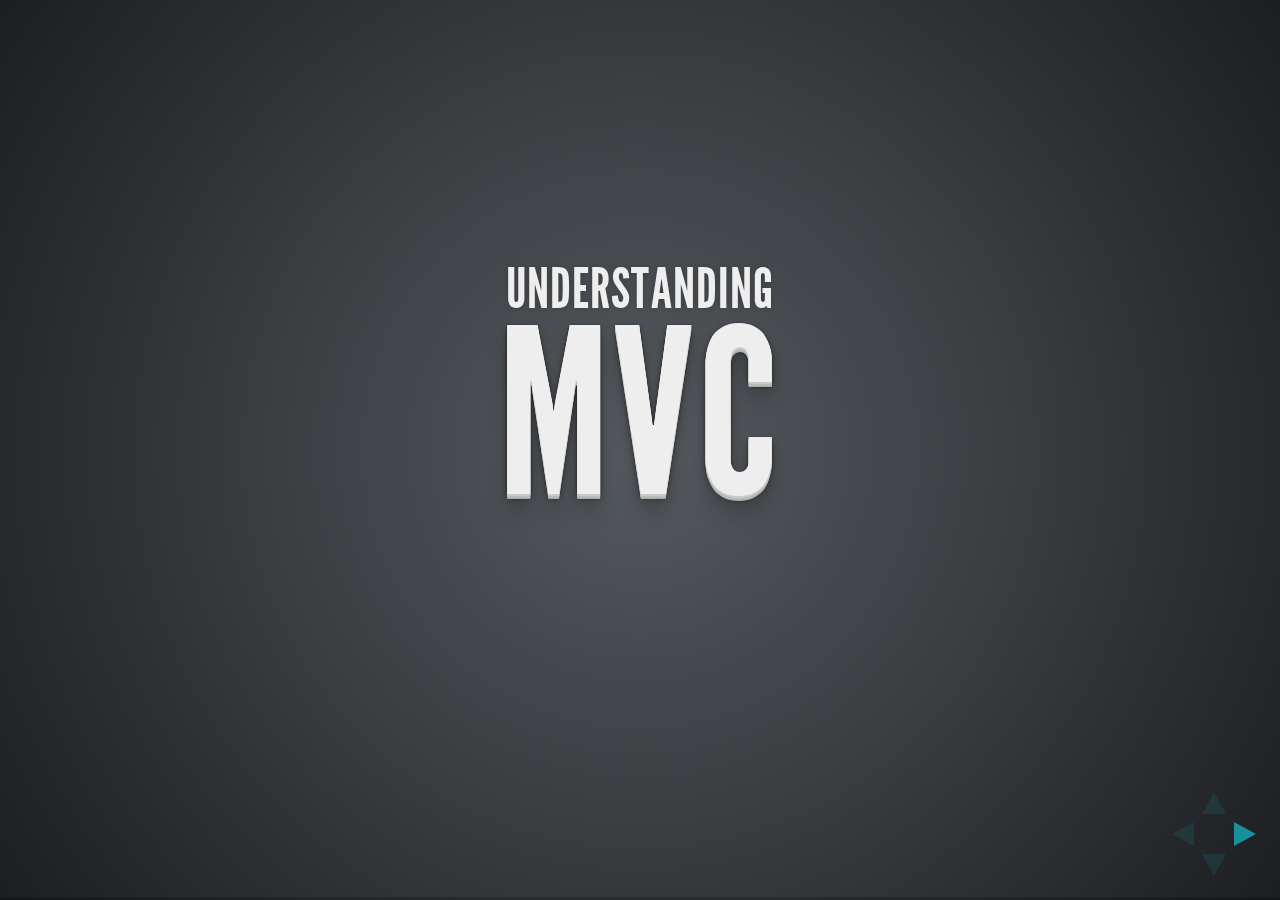
==== index.html @ 0d5c19f6 "adds about another third of the presentation" ====
<!DOCTYPE html><html lang="en"><head><title>Understanding MVC</title><meta name="description" content="A short introduction to MVC in the browser"><meta name="author" content="Aaron Fay"><link rel="stylesheet" href="css/reveal.min.css"><link rel="stylesheet" href="css/theme/default.css" id="theme"><link rel="stylesheet" href="lib/css/zenburn.css"><!-- [if gt IE 9] <!<script src="lib/js/html5shiv.js"></script>--><!-- <![endif]--></head><body><div class="reveal"><div class="slides"><section><h3 style="margin-bottom:0px;">understanding</h3><h1 style="font-size:230px;">MVC</h1><p class="fragment"><small>(or maintaining your sanity while developing full-scale applications in the browser...)</small></p></section><section><h3>@aaronfay</h3><h5>dev manager - strathcom media</h5><p>afay@strathcom.com</p></section><section><h3>background</h3><ul><li>~14 years web dev</li><li>bailed! on php ~2006 for python</li><li>django/backend dev to 2010</li><li>"discovered" javascript</li></ul></section><section><section> <h1>the problem</h1></section><section><b>(potential) employer</b><q style="display:block" class="fragment">So you know javascript?</q><br><b class="fragment">you (or me): </b><q style="display:block" class="fragment">Sure, I know some jQuery...</q></section><section><img src="img/jquery.png"></section><section><img src="img/jobs.png"></section><section><p>We need a jQuery Engineer...</p><p class="fragment"><img src="img/jquery-engineer.png"></p></section><section><h3>to build our new web app!</h3><img src="img/mytube.png"></section><section><p>or worse...</p></section><section><img src="img/facebook.png"></section><section><h4>(12 months later)</h4></section><section><p>-- giant jquery screenshot --</p></section><section> <pre> <code> 
/* bad code example 1 */</code></pre></section><section> <pre> <code> 
/* bad code example 2 */</code></pre></section><section> <pre> <code> 
/* bad code example 3 */</code></pre></section></section><section><section> <h2>We end up with some serious issues</h2><small class="fragment">(for example...)</small></section><section> <h3>managing state on client AND server</h3><pre> <code> 
/* bad code example 1 */</code></pre></section><section> <h3>using the dom to determine view state</h3><pre> <code> 
/* bad code example 2 */</code></pre></section><section> <h3>(gross) rendering html and code snippets on the server side</h3><pre> <code> 
/* bad code example 3 */</code></pre></section></section><section><h1>there has to be </h1><h1>a better way</h1><small class="fragment">(and there is :)</small></section><section><h2>what is</h2><h1 style="font-size:230px">MVC?</h1></section><section><p>it's a "buzz word"</p></section><section><q>that thing you should be using</q></section><section><q>you're not a REAL developer until...</q></section><section><h3>Wikipedia says:</h3><blockquote>... a software architecture that separates the representation of information from the user's interaction with it. The model consists of application data and business rules, and the controller mediates input, converting it to commands for the model or view. A view can be any output representation of data, such as a chart or a diagram. Multiple views of the same data are possible, such as a pie chart for management and a tabular view for accountants code reusability and separation of concerns ...</blockquote></section><section><p>(still confused)</p></section><section><h4>turning to the internet, EVERYONE claims to be it</h4><ul><li>django</li><li>angular</li><li>spine</li><li>knockout</li><li>rails</li><li>catalyst</li><li>robotlegs</li></ul></section><section> <h1>there's more!</h1></section><section><h3 class="fragment">MVC</h3><h3 class="fragment">MVCS</h3><h3 class="fragment">MVP</h3><h3 class="fragment">MVT</h3><h3 class="fragment">MVVM</h3><h3 class="fragment">MVW</h3><h3 class="fragment">MVMS</h3><h3 class="fragment">...</h3></section><section><h2>huh?</h2><img src="img/help-me.jpg"></section><section><h3>what MVC really is</h3><small class="fragment">(clearly)</small><h2 class="fragment">misunderstood</h2></section><section><h3>it really should be called </h3><h1>data state bindings</h1><small class="fragment">(or something like that)</small></section><section><p>a simple example</p><p>(sans framework)</p></section><section><section> <h3>example A</h3></section><section> <p>some tabs using "ul" (a la bootstrap)</p><pre><code class="html"> &lt;ul class="nav nav-tabs">
   &lt;li class="active" id="home-tab">
     &lt;a href="#" class="tab-button" <strong>id="home"</strong>>Home&lt;/a>
   &lt;/li>
   &lt;li id="profile-tab">
     &lt;a href="#" class="tab-button" <strong>id="profile"</strong>>Profile&lt;/a>
   &lt;/li>
   &lt;li id="messages-tab">
     &lt;a href="#" class="tab-button" <strong>id="messages"</strong>>Messages&lt;/a>
   &lt;/li>
 &lt;/ul></code></pre></section><section> <p>le panels to match</p><pre><code class="html"> &lt;div class="tab-content">
   &lt;div class="tab-pane active" <strong>id="home-panel"</strong>>
     &lt;h3>Home&lt;/h3>
   &lt;/div>
   &lt;div class="tab-pane" <strong>id="profile-panel"</strong>>
     &lt;h3>Profile&lt;/h3>
   &lt;/div>
   &lt;div class="tab-pane" <strong>id="messages-panel"</strong>>
     &lt;h3>Messages&lt;/h3>
   &lt;/div>
 &lt;/div></code></pre></section><section> <p>listen for click</p><pre><code class="javascript">$(document).ready(function() {
  <strong>$('.tab-button').on('click', function(event) {</strong>
    /* grab the id of the item we want to activate */
    var id = $(event.target).attr('id');
    /* show the proper tab */
    $('.tab-button').parent('li').removeClass('active');
    $('#' + id + '-tab').addClass('active');
    /* show the proper panel*/
    $('.tab-pane').removeClass('active');
    $('#' + id + '-panel').addClass('active');
    return false;
  <strong>});</strong>
});</code></pre></section><section> <p>find id based on event</p><pre><code class="javascript">$(document).ready(function() {
  $('.tab-button').on('click', function(event) {
    /* grab the id of the item we want to activate */
    <strong>var id = $(event.target).attr('id');</strong>
    /* show the proper tab */
    $('.tab-button').parent('li').removeClass('active');
    $('#' + id + '-tab').addClass('active');
    /* show the proper panel*/
    $('.tab-pane').removeClass('active');
    $('#' + id + '-panel').addClass('active');
    return false;
  })
});</code></pre></section><section> <p>use dom to retrieve and set state</p><pre><code class="javascript"> 
$(document).ready(function() {
  $('.tab-button').on('click', function(event) {
    /* grab the id of the item we want to activate */
    var id = $(event.target).attr('id');
    /* show the proper tab */
    <strong>$('.tab-button').parent('li').removeClass('active');</strong>
    <strong>$('#' + id + '-tab').addClass('active');</strong>
    /* show the proper panel*/
    <strong>$('.tab-pane').removeClass('active');</strong>
    <strong>$('#' + id + '-panel').addClass('active');</strong>
    return false;
  })
});</code></pre></section><section> <h3>using this approach, we have a couple problems:</h3><ul> <li>updating the view directly from user events</li><li>storing view state in the DOM</li><li>what state is the application in?</li><li>can we get directly to a part of the app (eg: refresh)?</li></ul></section></section><section><section> <h2>example b</h2></section><section><h3>this time...</h3><pre><code class="html"> 
 &lt;script src="./js/<strong>jquery.address.js</strong>">&lt;/script>
 </code></pre></section><section><h3>changes to our links</h3><pre><code class="html"> 
 &lt;a href="<strong>#home</strong>" class="tab-button">Home&lt;/a>
 </code></pre></section><section><p>the new code</p><pre><code class="javascript"> 
 $(document).ready(function() {
   /* this time, instead, we're just 
      going to listen for #url change */
   <strong>$.address.change(function(event) {</strong>
     /* events come out like this: "/home" */
     var id = String(event.value).replace('/', '');
     /* show the proper tab  */
     $('.tab-button').parent('li').removeClass('active');
     $('#' + id + '-tab').addClass('active');
     /* show the proper panel */
     $('.tab-pane').removeClass('active');
     $('#' + id + '-panel').addClass('active');
   <strong>});</strong> 
 });</code></pre></section><section> <p>the guts are really the same...</p><pre><code class="javascript"> 
 $(document).ready(function() {
   /* this time, instead, we're just 
      going to listen for #url change */
   $.address.change(function(event) {
     /* events come out like this: "/home" */
     var id = String(event.value).replace('/', '');
     <strong>/* show the proper tab  */
     $('.tab-button').parent('li').removeClass('active');
     $('#' + id + '-tab').addClass('active');
     /* show the proper panel */
     $('.tab-pane').removeClass('active');
     $('#' + id + '-panel').addClass('active');</strong> 
   });
 });</code></pre></section><section><h2>so what's the difference?</h2><h3 class="fragment">we actually have a <strong>model</strong></h3><pre class="fragment"><code> 
 /example-b/<strong>#home</strong>
 </code></pre></section><section><p>so when we want to update the view, </p><h2 class="fragment">we update the <strong>model</strong></h2><p class="fragment">and we <strong>bind</strong> the view to the model state</p><pre class="fragment"><code class="javascript"> 
 $(document).ready(function() {
   /* this time, instead, we're just 
      going to listen for #url change */
   <strong>$.address.change(function(event) {</strong>
     /* events come out like this: "/home" */
     var id = String(event.value).replace('/', '');
     /* show the proper tab  */
     $('.tab-button').parent('li').removeClass('active');
     $('#' + id + '-tab').addClass('active');
     /* show the proper panel */
     $('.tab-pane').removeClass('active');
     $('#' + id + '-panel').addClass('active');
   <strong>});</strong> 
 });</code></pre></section><section><p>so <strong>NOW</strong> it doesn't matter how we update the model </p><small>(deep link or click), </small><br><h3 class="fragment">the view(s) update automatically...</h3><div class="fragment"> <p>this is <strong>REALLY COOL</strong> because the parts of our app</p><h2>no longer care about each other...</h2></div></section><section><p>seems trivial in a simple application, but as your application becomes more and more complex, this starts to get </p><h2>really important</h2></section><section><h1>data state bindings</h1><small class="fragment">(TM)</small></section></section><section><h3>turns out, deep linking actually shows us </h3><h1 style="font-size:230px">mvc</h1></section><section><h1>mvc gotchas</h1><ul><li>doesn't mean you're writing good code</li><li>doesn't mean you're writing modular code</li><li>doesn't mean you're writing testable code</li><li>it's going to get messy (use require/grunt)</li></ul></section></div></div><script src="lib/js/head.min.js"></script><script src="js/reveal.min.js"></script><script type="text/javascript">// Full list of configuration options available here:
// https://github.com/hakimel/reveal.js#configuration
Reveal.initialize({
  controls: true,
  progress: true,
  history: true,
  center: true,
  
  theme: Reveal.getQueryHash().theme, // available themes are in /css/theme
  transition: Reveal.getQueryHash().transition || 'default', // default/cube/page/concave/zoom/linear/none
  
  // Optional libraries used to extend on reveal.js
  dependencies: [
    { src: 'lib/js/classList.js', condition: function() { return !document.body.classList; } },
    { src: 'plugin/markdown/showdown.js', condition: function() { return !!document.querySelector( '[data-markdown]' ); } },
    { src: 'plugin/markdown/markdown.js', condition: function() { return !!document.querySelector( '[data-markdown]' ); } },
    { src: 'plugin/highlight/highlight.js', async: true, callback: function() { hljs.initHighlightingOnLoad(); } },
    { src: 'plugin/zoom-js/zoom.js', async: true, condition: function() { return !!document.body.classList; } },
    { src: 'plugin/notes/notes.js', async: true, condition: function() { return !!document.body.classList; } }
    // { src: 'plugin/remotes/remotes.js', async: true, condition: function() { return !!document.body.classList; } }
  ]
});</script></body></html>
---- css/theme/default.css ----
@import url(http://fonts.googleapis.com/css?family=Lato:400,700,400italic,700italic);
/**
 * Default theme for reveal.js.
 * 
 * Copyright (C) 2011-2012 Hakim El Hattab, http://hakim.se
 */
@font-face {
  font-family: 'League Gothic';
  src: url("../../lib/font/league_gothic-webfont.eot");
  src: url("../../lib/font/league_gothic-webfont.eot?#iefix") format("embedded-opentype"), url("../../lib/font/league_gothic-webfont.woff") format("woff"), url("../../lib/font/league_gothic-webfont.ttf") format("truetype"), url("../../lib/font/league_gothic-webfont.svg#LeagueGothicRegular") format("svg");
  font-weight: normal;
  font-style: normal;
}

/*********************************************
 * GLOBAL STYLES
 *********************************************/
body {
  background: #1c1e20;
  background: -moz-radial-gradient(center, circle cover, #555a5f 0%, #1c1e20 100%);
  background: -webkit-gradient(radial, center center, 0px, center center, 100%, color-stop(0%, #555a5f), color-stop(100%, #1c1e20));
  background: -webkit-radial-gradient(center, circle cover, #555a5f 0%, #1c1e20 100%);
  background: -o-radial-gradient(center, circle cover, #555a5f 0%, #1c1e20 100%);
  background: -ms-radial-gradient(center, circle cover, #555a5f 0%, #1c1e20 100%);
  background: radial-gradient(center, circle cover, #555a5f 0%, #1c1e20 100%);
  background-color: #2b2b2b;
}

.reveal {
  font-family: "Lato", Times, "Times New Roman", serif;
  font-size: 36px;
  font-weight: 200;
  letter-spacing: -0.02em;
  color: #eeeeee;
}

::selection {
  color: white;
  background: #ff5e99;
  text-shadow: none;
}

/*********************************************
 * HEADERS
 *********************************************/
.reveal h1,
.reveal h2,
.reveal h3,
.reveal h4,
.reveal h5,
.reveal h6 {
  margin: 0 0 20px 0;
  color: #eeeeee;
  font-family: "League Gothic", Impact, sans-serif;
  line-height: 0.9em;
  letter-spacing: 0.02em;
  text-transform: uppercase;
  text-shadow: 0px 0px 6px rgba(0, 0, 0, 0.2);
}

.reveal h1 {
  text-shadow: 0 1px 0 #cccccc, 0 2px 0 #c9c9c9, 0 3px 0 #bbbbbb, 0 4px 0 #b9b9b9, 0 5px 0 #aaaaaa, 0 6px 1px rgba(0, 0, 0, 0.1), 0 0 5px rgba(0, 0, 0, 0.1), 0 1px 3px rgba(0, 0, 0, 0.3), 0 3px 5px rgba(0, 0, 0, 0.2), 0 5px 10px rgba(0, 0, 0, 0.25), 0 20px 20px rgba(0, 0, 0, 0.15);
}

/*********************************************
 * LINKS
 *********************************************/
.reveal a:not(.image) {
  color: #13daec;
  text-decoration: none;
  -webkit-transition: color .15s ease;
  -moz-transition: color .15s ease;
  -ms-transition: color .15s ease;
  -o-transition: color .15s ease;
  transition: color .15s ease;
}

.reveal a:not(.image):hover {
  color: #71e9f4;
  text-shadow: none;
  border: none;
}

.reveal .roll span:after {
  color: #fff;
  background: #0d99a5;
}

/*********************************************
 * IMAGES
 *********************************************/
.reveal section img {
  margin: 15px 0px;
  background: rgba(255, 255, 255, 0.12);
  border: 4px solid #eeeeee;
  box-shadow: 0 0 10px rgba(0, 0, 0, 0.15);
  -webkit-transition: all .2s linear;
  -moz-transition: all .2s linear;
  -ms-transition: all .2s linear;
  -o-transition: all .2s linear;
  transition: all .2s linear;
}

.reveal a:hover img {
  background: rgba(255, 255, 255, 0.2);
  border-color: #13daec;
  box-shadow: 0 0 20px rgba(0, 0, 0, 0.55);
}

/*********************************************
 * NAVIGATION CONTROLS
 *********************************************/
.reveal .controls div.navigate-left,
.reveal .controls div.navigate-left.enabled {
  border-right-color: #13daec;
}

.reveal .controls div.navigate-right,
.reveal .controls div.navigate-right.enabled {
  border-left-color: #13daec;
}

.reveal .controls div.navigate-up,
.reveal .controls div.navigate-up.enabled {
  border-bottom-color: #13daec;
}

.reveal .controls div.navigate-down,
.reveal .controls div.navigate-down.enabled {
  border-top-color: #13daec;
}

.reveal .controls div.navigate-left.enabled:hover {
  border-right-color: #71e9f4;
}

.reveal .controls div.navigate-right.enabled:hover {
  border-left-color: #71e9f4;
}

.reveal .controls div.navigate-up.enabled:hover {
  border-bottom-color: #71e9f4;
}

.reveal .controls div.navigate-down.enabled:hover {
  border-top-color: #71e9f4;
}

/*********************************************
 * PROGRESS BAR
 *********************************************/
.reveal .progress {
  background: rgba(0, 0, 0, 0.2);
}

.reveal .progress span {
  background: #13daec;
  -webkit-transition: width 800ms cubic-bezier(0.26, 0.86, 0.44, 0.985);
  -moz-transition: width 800ms cubic-bezier(0.26, 0.86, 0.44, 0.985);
  -ms-transition: width 800ms cubic-bezier(0.26, 0.86, 0.44, 0.985);
  -o-transition: width 800ms cubic-bezier(0.26, 0.86, 0.44, 0.985);
  transition: width 800ms cubic-bezier(0.26, 0.86, 0.44, 0.985);
}
---- lib/css/zenburn.css ----
/*

Zenburn style from voldmar.ru (c) Vladimir Epifanov <voldmar@voldmar.ru>
based on dark.css by Ivan Sagalaev

*/

pre code {
  display: block; padding: 0.5em;
  background: #3F3F3F;
  color: #DCDCDC;
}

pre .keyword,
pre .tag,
pre .django .tag,
pre .django .keyword,
pre .css .class,
pre .css .id,
pre .lisp .title {
  color: #E3CEAB;
}

pre .django .template_tag,
pre .django .variable,
pre .django .filter .argument {
  color: #DCDCDC;
}

pre .number,
pre .date {
  color: #8CD0D3;
}

pre .dos .envvar,
pre .dos .stream,
pre .variable,
pre .apache .sqbracket {
  color: #EFDCBC;
}

pre .dos .flow,
pre .diff .change,
pre .python .exception,
pre .python .built_in,
pre .literal,
pre .tex .special {
  color: #EFEFAF;
}

pre .diff .chunk,
pre .ruby .subst {
  color: #8F8F8F;
}

pre .dos .keyword,
pre .python .decorator,
pre .class .title,
pre .haskell .label,
pre .function .title,
pre .ini .title,
pre .diff .header,
pre .ruby .class .parent,
pre .apache .tag,
pre .nginx .built_in,
pre .tex .command,
pre .input_number {
    color: #efef8f;
}

pre .dos .winutils,
pre .ruby .symbol,
pre .ruby .symbol .string,
pre .ruby .symbol .keyword,
pre .ruby .symbol .keymethods,
pre .ruby .string,
pre .ruby .instancevar {
  color: #DCA3A3;
}

pre .diff .deletion,
pre .string,
pre .tag .value,
pre .preprocessor,
pre .built_in,
pre .sql .aggregate,
pre .javadoc,
pre .smalltalk .class,
pre .smalltalk .localvars,
pre .smalltalk .array,
pre .css .rules .value,
pre .attr_selector,
pre .pseudo,
pre .apache .cbracket,
pre .tex .formula {
  color: #CC9393;
}

pre .shebang,
pre .diff .addition,
pre .comment,
pre .java .annotation,
pre .template_comment,
pre .pi,
pre .doctype {
  color: #7F9F7F;
}

pre .xml .css,
pre .xml .javascript,
pre .xml .vbscript,
pre .tex .formula {
  opacity: 0.5;
}
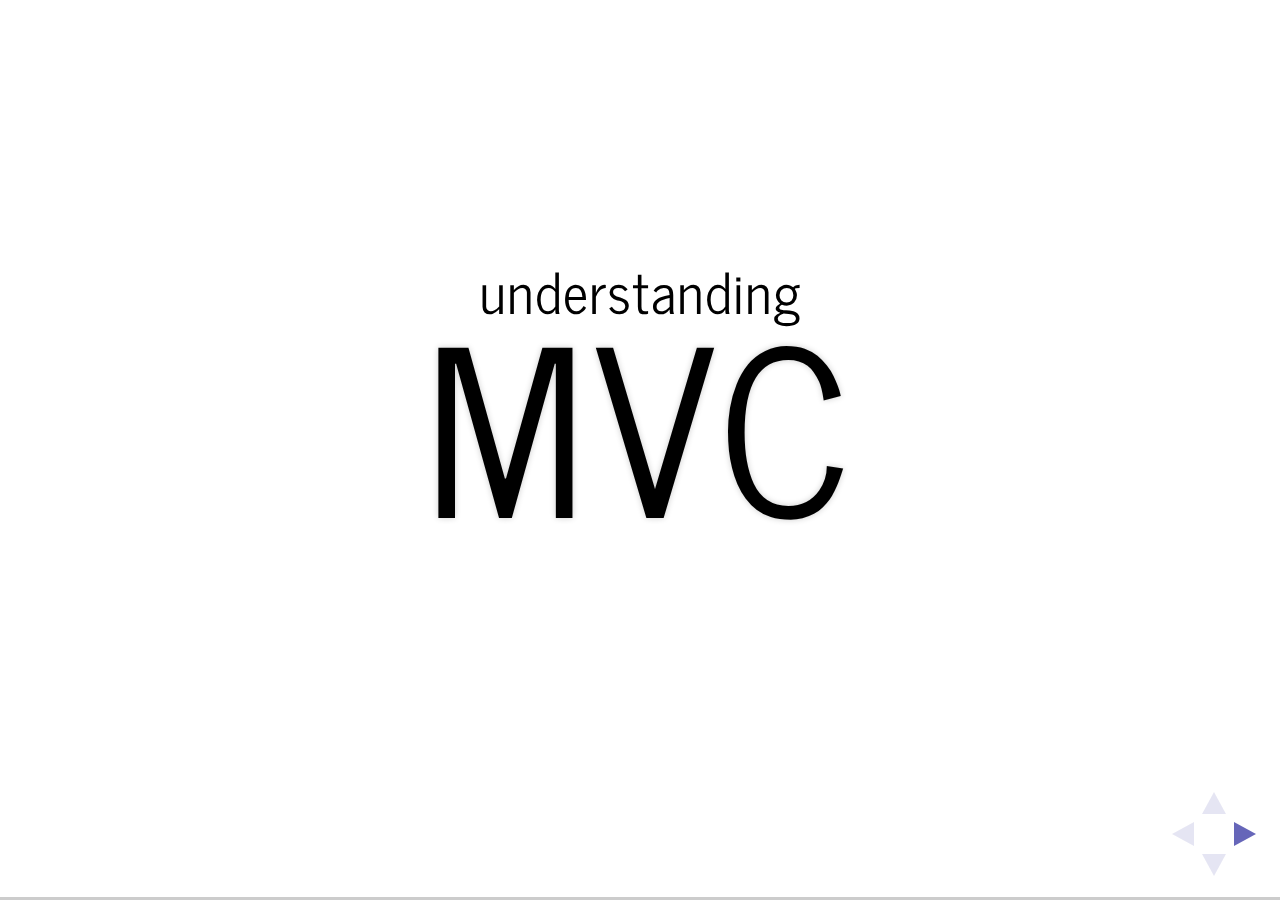
==== commit 672dac4f: "changes theme to lighter for projection, updates flow of talk for clarity" ====
--- a/index.html
+++ b/index.html
@@ -1,10 +1,42 @@
-<!DOCTYPE html><html lang="en"><head><title>Understanding MVC</title><meta name="description" content="A short introduction to MVC in the browser"><meta name="author" content="Aaron Fay"><link rel="stylesheet" href="css/reveal.min.css"><link rel="stylesheet" href="css/theme/default.css" id="theme"><link rel="stylesheet" href="lib/css/zenburn.css"><!-- [if gt IE 9] <!<script src="lib/js/html5shiv.js"></script>--><!-- <![endif]--></head><body><div class="reveal"><div class="slides"><section><h3 style="margin-bottom:0px;">understanding</h3><h1 style="font-size:230px;">MVC</h1><p class="fragment"><small>(or maintaining your sanity while developing full-scale applications in the browser...)</small></p></section><section><h3>@aaronfay</h3><h5>dev manager - strathcom media</h5><p>afay@strathcom.com</p></section><section><h3>background</h3><ul><li>~14 years web dev</li><li>bailed! on php ~2006 for python</li><li>django/backend dev to 2010</li><li>"discovered" javascript</li></ul></section><section><section> <h1>the problem</h1></section><section><b>(potential) employer</b><q style="display:block" class="fragment">So you know javascript?</q><br><b class="fragment">you (or me): </b><q style="display:block" class="fragment">Sure, I know some jQuery...</q></section><section><img src="img/jquery.png"></section><section><img src="img/jobs.png"></section><section><p>We need a jQuery Engineer...</p><p class="fragment"><img src="img/jquery-engineer.png"></p></section><section><h3>to build our new web app!</h3><img src="img/mytube.png"></section><section><p>or worse...</p></section><section><img src="img/facebook.png"></section><section><h4>(12 months later)</h4></section><section><p>-- giant jquery screenshot --</p></section><section> <pre> <code> 
-/* bad code example 1 */</code></pre></section><section> <pre> <code> 
-/* bad code example 2 */</code></pre></section><section> <pre> <code> 
-/* bad code example 3 */</code></pre></section></section><section><section> <h2>We end up with some serious issues</h2><small class="fragment">(for example...)</small></section><section> <h3>managing state on client AND server</h3><pre> <code> 
-/* bad code example 1 */</code></pre></section><section> <h3>using the dom to determine view state</h3><pre> <code> 
-/* bad code example 2 */</code></pre></section><section> <h3>(gross) rendering html and code snippets on the server side</h3><pre> <code> 
-/* bad code example 3 */</code></pre></section></section><section><h1>there has to be </h1><h1>a better way</h1><small class="fragment">(and there is :)</small></section><section><h2>what is</h2><h1 style="font-size:230px">MVC?</h1></section><section><p>it's a "buzz word"</p></section><section><q>that thing you should be using</q></section><section><q>you're not a REAL developer until...</q></section><section><h3>Wikipedia says:</h3><blockquote>... a software architecture that separates the representation of information from the user's interaction with it. The model consists of application data and business rules, and the controller mediates input, converting it to commands for the model or view. A view can be any output representation of data, such as a chart or a diagram. Multiple views of the same data are possible, such as a pie chart for management and a tabular view for accountants code reusability and separation of concerns ...</blockquote></section><section><p>(still confused)</p></section><section><h4>turning to the internet, EVERYONE claims to be it</h4><ul><li>django</li><li>angular</li><li>spine</li><li>knockout</li><li>rails</li><li>catalyst</li><li>robotlegs</li></ul></section><section> <h1>there's more!</h1></section><section><h3 class="fragment">MVC</h3><h3 class="fragment">MVCS</h3><h3 class="fragment">MVP</h3><h3 class="fragment">MVT</h3><h3 class="fragment">MVVM</h3><h3 class="fragment">MVW</h3><h3 class="fragment">MVMS</h3><h3 class="fragment">...</h3></section><section><h2>huh?</h2><img src="img/help-me.jpg"></section><section><h3>what MVC really is</h3><small class="fragment">(clearly)</small><h2 class="fragment">misunderstood</h2></section><section><h3>it really should be called </h3><h1>data state bindings</h1><small class="fragment">(or something like that)</small></section><section><p>a simple example</p><p>(sans framework)</p></section><section><section> <h3>example A</h3></section><section> <p>some tabs using "ul" (a la bootstrap)</p><pre><code class="html"> &lt;ul class="nav nav-tabs">
+<!DOCTYPE html><html lang="en"><head><title>Understanding MVC</title><meta name="description" content="A short introduction to MVC in the browser"><meta name="author" content="Aaron Fay"><link rel="stylesheet" href="css/reveal.min.css"><link rel="stylesheet" href="css/theme/simple.css" id="theme"><link rel="stylesheet" href="lib/css/github.css"><!-- [if gt IE 9] <!<script src="lib/js/html5shiv.js"></script>--><!-- <![endif]--></head><body><div class="reveal"><div class="slides"><section><h3 style="margin-bottom:0px;">understanding</h3><h1 style="font-size:230px;">MVC</h1><p class="fragment"><small>(or maintaining your sanity while developing full-scale applications in the browser...)</small></p></section><section><h3>@aaronfay</h3><h5>dev manager - strathcom media</h5><p>afay@strathcom.com</p><a>https://github.com/aaronfay/mvc-slides</a></section><section><h3>background</h3><ul><li>~15 years web dev</li><li>bailed! on php ~2006 for python</li><li>django/backend dev to 2010</li><li>"discovered" javascript</li></ul></section><section><section> <h1>the problem</h1></section><section><b>(potential) employer</b><q style="display:block" class="fragment">So you know javascript?</q><br><b class="fragment">you (or me): </b><q style="display:block" class="fragment">Sure, I know some jQuery...</q></section><section><h2>we want this!</h2><img src="img/mytube.png"></section><section><p>or worse...</p></section><section><img src="img/facebook.png"></section><section><p>We need a jQuery Engineer...</p><p class="fragment"><img src="img/jquery-engineer.png"></p></section><section><img src="img/jquery.png"></section><section><img src="img/jobs.png"></section><section><h4>(12 months later)</h4></section><section><h1>warning</h1><h3>production code ahead</h3><small class="fragment">(incriminating domain names and characteristics have been removed to protect the guilty...)</small></section></section><section><section> <h2>We end up with some serious issues</h2><small class="fragment">(for example...)</small></section><section> <h3>managing state on client AND server</h3><pre><code class="javascript"> ...
+ $('.checkthismenu').addClass('loading');
+ progress_update('.nav_tree .page-item-2379'); 
+ <b>$('.checkthismenu').submit(function(){</b>
+   var theID = $(this).find('input').val();
+   $('#checkthis-' + theID).addClass('loading');
+   $('#checkthismenu-' + theID).addClass('loading');
+   //$('.checkthismenu').addClass('loading');
+   $('.checkthismenu').find('input').attr('disabled', true);
+ ...</code></pre></section><section> <h3>using the dom to determine application state</h3><pre><code class="javascript"> ...
+ <b>if ($($nav + ' ul li').hasClass("page_parent"))</b>
+   $($nav + ' .page_parent ul').addClass("displayMe"); 
+ <b>if ($($nav + ' ul li').hasClass("page_ancestor"))</b>
+   $($nav + ' .page_ancestor').parent().addClass("displayMe"); 
+ //Hide the submenus
+ $($nav + ' ul li ul ').hide();
+ $($nav + ' ul li.page_item ul ').show();
+ $($nav + ' ul li.page_item ul ').parent().addClass("opened");
+ $('.displayMe').show();
+ $('.displayMe').parent().addClass("opened");
+ //Add a class to the parent li IF it has sub UL's
+ $($nav + " ul li:has(ul)").addClass("theParent");
+ //Da henchman
+ $($nav + " ul li ul li:has(a)").addClass("theChild");
+ ...</code></pre></section><section> <h3>other ... gross ... things</h3><pre><code class="html"> <b>&lt;a href="#" onclick="</b>
+ var aidObj = window.currentAction; 
+ max = Number(aidObj.meta.action_value_max);
+ var incr = Number(aidObj.meta.action_value_increment[0]);
+ var aid = aidObj.id; 
+ var current = Number(aidObj.amount());
+ if(current+incr>max){
+   aidObj.amount(max);
+ }else{
+   aidObj.on(true);
+   aidObj.amount(current+incr);
+ }
+ $('#popupmodalcontent .action_value').select();
+ return false;
+ <b>"></b>&lt;img id="popupmodalup" src="/images/actionpanearrowup.png" width="23" height="17" title="">&lt;/a></code></pre></section></section><section><h1>there has to be </h1><h1>a better way</h1><small class="fragment">(and there is :)</small></section><section><h2>what is</h2><h1 style="font-size:230px">MVC?</h1></section><section><p>it's a "buzz word"</p></section><section><q>that thing you should be using</q></section><section><q>you're not a REAL developer until...</q></section><section><h3>Wikipedia says:</h3><blockquote>... a software architecture that separates the representation of information from the user's interaction with it. The model consists of application data and business rules, and the controller mediates input, converting it to commands for the model or view. A view can be any output representation of data, such as a chart or a diagram. Multiple views of the same data are possible, such as a pie chart for management and a tabular view for accountants code reusability and separation of concerns ...</blockquote></section><section><p>(still confused)</p></section><section><h4>turning to the internet, EVERYONE claims to be it</h4><ul><li>django</li><li>angular</li><li>spine</li><li>knockout</li><li>rails</li><li>catalyst</li><li>robotlegs</li><li>...</li></ul></section><section> <h1>there's more!</h1></section><section><h3 class="fragment">MVC</h3><h3 class="fragment">MVCS</h3><h3 class="fragment">MVP</h3><h3 class="fragment">MVT</h3><h3 class="fragment">MVVM</h3><h3 class="fragment">MVW</h3><h3 class="fragment">MVMS</h3><h3 class="fragment">MV*</h3><h3 class="fragment">...</h3></section><section><h2>huh?</h2><img src="img/help-me.jpg"></section><section><h3>what MVC really is</h3><small class="fragment">(clearly)</small><h2 class="fragment">misunderstood</h2></section><section><h3>it really should be called </h3><h1>data state bindings</h1><small class="fragment">(or something like that)</small></section><section><p>a simple example</p><p>(sans framework)</p></section><section><section> <h3>example A</h3></section><section> <p>some tabs using "ul" (a la bootstrap)</p><pre><code class="html"> &lt;ul class="nav nav-tabs">
    &lt;li class="active" id="home-tab">
      &lt;a href="#" class="tab-button" <strong>id="home"</strong>>Home&lt;/a>
    &lt;/li>
@@ -95,7 +127,7 @@
    });
  });</code></pre></section><section><h2>so what's the difference?</h2><h3 class="fragment">we actually have a <strong>model</strong></h3><pre class="fragment"><code> 
  /example-b/<strong>#home</strong>
- </code></pre></section><section><p>so when we want to update the view, </p><h2 class="fragment">we update the <strong>model</strong></h2><p class="fragment">and we <strong>bind</strong> the view to the model state</p><pre class="fragment"><code class="javascript"> 
+ </code></pre></section><section><h2>model</h2><div class="fragment"> <p>&darr; </p><h2>controller</h2></div><div class="fragment"><p>&darr;</p><h2>view</h2></div></section><section><h2>(model) #hashtag </h2><div class="fragment"> <p>&darr; </p><h2>(controller) browser/history </h2></div><div class="fragment"><p>&darr;</p><h2>(view) html </h2></div></section><section><p>so when we want to update the view, </p><h2 class="fragment">we update the <strong>model</strong></h2><p class="fragment">and we <strong>bind</strong> the view to the model state</p><pre class="fragment"><code class="javascript"> 
  $(document).ready(function() {
    /* this time, instead, we're just 
       going to listen for #url change */
@@ -109,7 +141,78 @@
      $('.tab-pane').removeClass('active');
      $('#' + id + '-panel').addClass('active');
    <strong>});</strong> 
- });</code></pre></section><section><p>so <strong>NOW</strong> it doesn't matter how we update the model </p><small>(deep link or click), </small><br><h3 class="fragment">the view(s) update automatically...</h3><div class="fragment"> <p>this is <strong>REALLY COOL</strong> because the parts of our app</p><h2>no longer care about each other...</h2></div></section><section><p>seems trivial in a simple application, but as your application becomes more and more complex, this starts to get </p><h2>really important</h2></section><section><h1>data state bindings</h1><small class="fragment">(TM)</small></section></section><section><h3>turns out, deep linking actually shows us </h3><h1 style="font-size:230px">mvc</h1></section><section><h1>mvc gotchas</h1><ul><li>doesn't mean you're writing good code</li><li>doesn't mean you're writing modular code</li><li>doesn't mean you're writing testable code</li><li>it's going to get messy (use require/grunt)</li></ul></section></div></div><script src="lib/js/head.min.js"></script><script src="js/reveal.min.js"></script><script type="text/javascript">// Full list of configuration options available here:
+ });</code></pre></section><section><p>so <strong>NOW</strong> it doesn't matter how we update the model </p><small>(deep link or click), </small><br><h3 class="fragment">the view(s) update automatically...</h3><div class="fragment"> <p>this is <strong>REALLY COOL</strong> because the parts of our app</p><h2>no longer care about each other...</h2></div></section><section><p>seems trivial in a simple application, but as your application becomes more and more complex, this starts to get </p><h2>really important</h2></section><section><h1>data state bindings</h1><small class="fragment">(TM)</small></section></section><section><section> <h2>some fun...</h2><h1>knockout.js</h1></section><section><h2><a href="http://knockoutjs.org">http://knockoutjs.org</a></h2></section><section> <h1>MVVM</h1><p class="fragment">MODEL VIEW VIEWMODEL </p></section><section><h2>observables</h2><pre><code class="javascript">var viewModel = {
+  firstName = <b>ko.observable('John')</b>,
+  lastName = <b>ko.observable('Smith')</b>
+};
+ko.applyBindings(viewModel);</code></pre></section><section><h2>declarative bindings</h2><pre><code class="html"> &lt;ul>
+   &lt;li <b>data-bind="text: firstName"</b>>&lt;/li>
+   &lt;li <b>data-bind="text: lastName"</b>>&lt;/li>
+ &lt;/ul></code></pre><p class="fragment">cool thing is, that's all you need</p></section><section> <h3>dead simple event handling</h3><pre><code class="html">&lt;button <b>data-bind="click: doSomething"</b>>Press me&lt;/button></code></pre><pre><code class="javascript">viewModel.doSomething = function () {
+  // <b>scope here is viewModel</b>
+  console.log(this.firstName()); // John
+}</code></pre></section><section><h3>nested observables, computed bindings</h3><pre><code class="javascript">function Person(dat) {
+  this.firstName = <b>ko.observable(dat.firstName);</b>
+  this.lastName = <b>ko.observable(dat.lastName);</b>
+  this.staff = <b>ko.observable(dat.staff || false);</b>
+  // computed
+  <b>this.fullName = ko.computed(function () {
+    return this.firstName() + ' ' + this.lastName();
+  }, this);</b>
+}</code></pre></section><section><h3>observable arrays</h3><pre><code class="javascript">viewModel = {
+  people = <b>ko.observableArray</b>([
+    new Person({firstName: 'John', lastName: 'Smith'}),
+    new Person({firstName: 'Sue', lastName: 'Queue', staff: true})
+  ])
+};
+ko.applyBindings(viewModel);</code></pre></section><section><h3>templates</h3><pre><code class="html">&lt;div data-bind="<b>foreach: people</b>">
+  &lt;h2 data-bind="<b>text: fullName</b>">&lt;/h2>
+  &lt;div data-bind="<b>if: staff</b>">
+    &lt;a href="#" data-bind="<b>click: staffOnlyAction</b>">Click me&lt;/a>
+  &lt;/div>
+&lt;/div></code></pre><pre><code class="javascript">function Person(dat) {
+  ...
+  this.staffOnlyAction = function () {
+    /* scope is Person */
+  }
+}</code></pre></section><section><h3>detached templates</h3><pre><code class="html">&lt;div data-bind="template: {name: myTemplate, foreach: people}">
+&lt;/div></code></pre><pre><code class="html">&lt;script type="text/html" id="myTemplate">
+ &lt;-- template content here -->
+&lt;/script></code></pre></section><section><h2>lots of other features</h2><a href="http://knockoutjs.com">http://knockoutjs.com/</a></section></section><section><section> <h1>so...</h1><h4>let's wire this in</h4></section><section> <h3>the viewModel</h3><pre><code class="javascript"> $(document).ready(function() {
+   
+   /* the viewModel */
+   <b>var viewModel = {
+     tabState: ko.observable('/home')
+   }
+   ko.applyBindings(viewModel);</b>
+ 
+   /* listen for #url change */
+   $.address.change(function(event) { 
+     var id = String(event.value);
+     <b>viewModel.tabState(id);</b>
+   }); 
+   
+ });</code></pre></section><section> <h3>the bindings</h3><pre><code class="html"> &lt;ul class="nav nav-tabs">
+   &lt;li <b>data-bind="css: {active: tabState() == '/home'}"</b>>
+     &lt;a href="#home">Home&lt;/a>
+   &lt;/li>
+   &lt;li <b>data-bind="css: {active: tabState() == '/profile'}"</b>>
+     &lt;a href="#profile">Profile&lt;/a>
+   &lt;/li>
+   &lt;li <b>data-bind="css: {active: tabState() == '/messages'}"</b>>
+     &lt;a href="#messages">Messages&lt;/a>
+   &lt;/li>
+ &lt;/ul></code></pre></section><section> <h3>the bindings</h3><pre><code class="html"> &ltdiv class="tab-content">
+   &ltdiv class="tab-pane" 
+        <b>data-bind="css: {active: tabState() == '/home'}"</b>>
+   ...&lt/div>
+   &ltdiv class="tab-pane" 
+        <b>data-bind="css: {active: tabState() == '/profile'}"</b>>
+   ...&lt/div>
+   &ltdiv class="tab-pane" 
+        <b>data-bind="css: {active: tabState() == '/messages'}"</b>>
+   ...&lt/div>
+ &lt/div></code></pre></section></section><section><section><h1>some thoughts</h1></section><section><p>the app doesn't have to be </p><h1 style="font-size:200px">huge</h1><p>to use a framework</p><p>and you'll add more later anyway</p></section><section><h3>just because you use it ...</h3><ul><li class="fragment">doesn't mean you're writing good code</li><li class="fragment">doesn't mean you're writing modular code</li><li class="fragment">doesn't mean you're writing testable code</li><li class="fragment">it's going to get messy (use require/grunt)</li></ul></section></section><section><h3>don't just do what I tell you</h3><h1> <a href="http://addyosmani.github.com/todomvc/">todomvc</a></h1><p>(choose your own adventure...)</p></section><section><h2>(fin)</h2></section></div></div><script src="lib/js/head.min.js"></script><script src="js/reveal.min.js"></script><script type="text/javascript">// Full list of configuration options available here:
 // https://github.com/hakimel/reveal.js#configuration
 Reveal.initialize({
   controls: true,
--- a/css/theme/simple.css
+++ b/css/theme/simple.css
@@ -0,0 +1,152 @@
+@import url(http://fonts.googleapis.com/css?family=News+Cycle:400,700);
+@import url(http://fonts.googleapis.com/css?family=Lato:400,700,400italic,700italic);
+/**
+ * A simple theme for reveal.js presentations, similar 
+ * to the default theme. The accent color is darkblue.
+ * 
+ * This theme is Copyright (C) 2012 Owen Versteeg, https://github.com/StereotypicalApps. It is MIT licensed.
+ * reveal.js is Copyright (C) 2011-2012 Hakim El Hattab, http://hakim.se
+ */
+/*********************************************
+ * GLOBAL STYLES
+ *********************************************/
+body {
+  background: white;
+  background-color: white;
+}
+
+.reveal {
+  font-family: "Lato", Times, "Times New Roman", serif;
+  font-size: 36px;
+  font-weight: 200;
+  letter-spacing: -0.02em;
+  color: black;
+}
+
+::selection {
+  color: white;
+  background: rgba(0, 0, 0, 0.99);
+  text-shadow: none;
+}
+
+/*********************************************
+ * HEADERS
+ *********************************************/
+.reveal h1,
+.reveal h2,
+.reveal h3,
+.reveal h4,
+.reveal h5,
+.reveal h6 {
+  margin: 0 0 20px 0;
+  color: black;
+  font-family: "News Cycle", Impact, sans-serif;
+  line-height: 0.9em;
+  letter-spacing: 0.02em;
+  text-transform: none;
+  text-shadow: none;
+}
+
+.reveal h1 {
+  text-shadow: 0px 0px 6px rgba(0, 0, 0, 0.2);
+}
+
+/*********************************************
+ * LINKS
+ *********************************************/
+.reveal a:not(.image) {
+  color: darkblue;
+  text-decoration: none;
+  -webkit-transition: color .15s ease;
+  -moz-transition: color .15s ease;
+  -ms-transition: color .15s ease;
+  -o-transition: color .15s ease;
+  transition: color .15s ease;
+}
+
+.reveal a:not(.image):hover {
+  color: #0000f1;
+  text-shadow: none;
+  border: none;
+}
+
+.reveal .roll span:after {
+  color: #fff;
+  background: #00003f;
+}
+
+/*********************************************
+ * IMAGES
+ *********************************************/
+.reveal section img {
+  margin: 15px 0px;
+  background: rgba(255, 255, 255, 0.12);
+  border: 4px solid black;
+  box-shadow: 0 0 10px rgba(0, 0, 0, 0.15);
+  -webkit-transition: all .2s linear;
+  -moz-transition: all .2s linear;
+  -ms-transition: all .2s linear;
+  -o-transition: all .2s linear;
+  transition: all .2s linear;
+}
+
+.reveal a:hover img {
+  background: rgba(255, 255, 255, 0.2);
+  border-color: darkblue;
+  box-shadow: 0 0 20px rgba(0, 0, 0, 0.55);
+}
+
+/*********************************************
+ * NAVIGATION CONTROLS
+ *********************************************/
+.reveal .controls div.navigate-left,
+.reveal .controls div.navigate-left.enabled {
+  border-right-color: darkblue;
+}
+
+.reveal .controls div.navigate-right,
+.reveal .controls div.navigate-right.enabled {
+  border-left-color: darkblue;
+}
+
+.reveal .controls div.navigate-up,
+.reveal .controls div.navigate-up.enabled {
+  border-bottom-color: darkblue;
+}
+
+.reveal .controls div.navigate-down,
+.reveal .controls div.navigate-down.enabled {
+  border-top-color: darkblue;
+}
+
+.reveal .controls div.navigate-left.enabled:hover {
+  border-right-color: #0000f1;
+}
+
+.reveal .controls div.navigate-right.enabled:hover {
+  border-left-color: #0000f1;
+}
+
+.reveal .controls div.navigate-up.enabled:hover {
+  border-bottom-color: #0000f1;
+}
+
+.reveal .controls div.navigate-down.enabled:hover {
+  border-top-color: #0000f1;
+}
+
+/*********************************************
+ * PROGRESS BAR
+ *********************************************/
+.reveal .progress {
+  background: rgba(0, 0, 0, 0.2);
+}
+
+.reveal .progress span {
+  background: darkblue;
+  -webkit-transition: width 800ms cubic-bezier(0.26, 0.86, 0.44, 0.985);
+  -moz-transition: width 800ms cubic-bezier(0.26, 0.86, 0.44, 0.985);
+  -ms-transition: width 800ms cubic-bezier(0.26, 0.86, 0.44, 0.985);
+  -o-transition: width 800ms cubic-bezier(0.26, 0.86, 0.44, 0.985);
+  transition: width 800ms cubic-bezier(0.26, 0.86, 0.44, 0.985);
+}
--- a/lib/css/github.css
+++ b/lib/css/github.css
@@ -0,0 +1,127 @@
+/*
+
+github.com style (c) Vasily Polovnyov <vast@whiteants.net>
+
+*/
+
+pre code {
+  display: block; padding: 0.5em;
+  color: #333;
+  background: #f8f8ff
+}
+
+pre .comment,
+pre .template_comment,
+pre .diff .header,
+pre .javadoc {
+  color: #998;
+  font-style: italic
+}
+
+pre .keyword,
+pre .css .rule .keyword,
+pre .winutils,
+pre .javascript .title,
+pre .nginx .title,
+pre .subst,
+pre .request,
+pre .status {
+  color: #333;
+  /*font-weight: bold*/
+}
+
+pre .number,
+pre .hexcolor,
+pre .ruby .constant {
+  color: #099;
+}
+
+pre .string,
+pre .tag .value,
+pre .phpdoc,
+pre .tex .formula {
+  color: #d14
+}
+
+pre .title,
+pre .id {
+  color: #900;
+  /*font-weight: bold*/
+}
+
+pre .javascript .title,
+pre .lisp .title,
+pre .clojure .title,
+pre .subst {
+  font-weight: normal
+}
+
+pre .class .title,
+pre .haskell .type,
+pre .vhdl .literal,
+pre .tex .command {
+  color: #458;
+  /*font-weight: bold*/
+}
+
+pre .tag,
+pre .tag .title,
+pre .rules .property,
+pre .django .tag .keyword {
+  color: #000080;
+  font-weight: normal
+}
+
+pre .attribute,
+pre .variable,
+pre .lisp .body {
+  color: #008080
+}
+
+pre .regexp {
+  color: #009926
+}
+
+pre .class {
+  color: #458;
+  /*font-weight: bold*/
+}
+
+pre .symbol,
+pre .ruby .symbol .string,
+pre .lisp .keyword,
+pre .tex .special,
+pre .prompt {
+  color: #990073
+}
+
+pre .built_in,
+pre .lisp .title,
+pre .clojure .built_in {
+  color: #0086b3
+}
+
+pre .preprocessor,
+pre .pi,
+pre .doctype,
+pre .shebang,
+pre .cdata {
+  color: #999;
+  /*font-weight: bold*/
+}
+
+pre .deletion {
+  background: #fdd
+}
+
+pre .addition {
+  background: #dfd
+}
+
+pre .diff .change {
+  background: #0086b3
+}
+
+pre .chunk {
+  color: #aaa
+}
